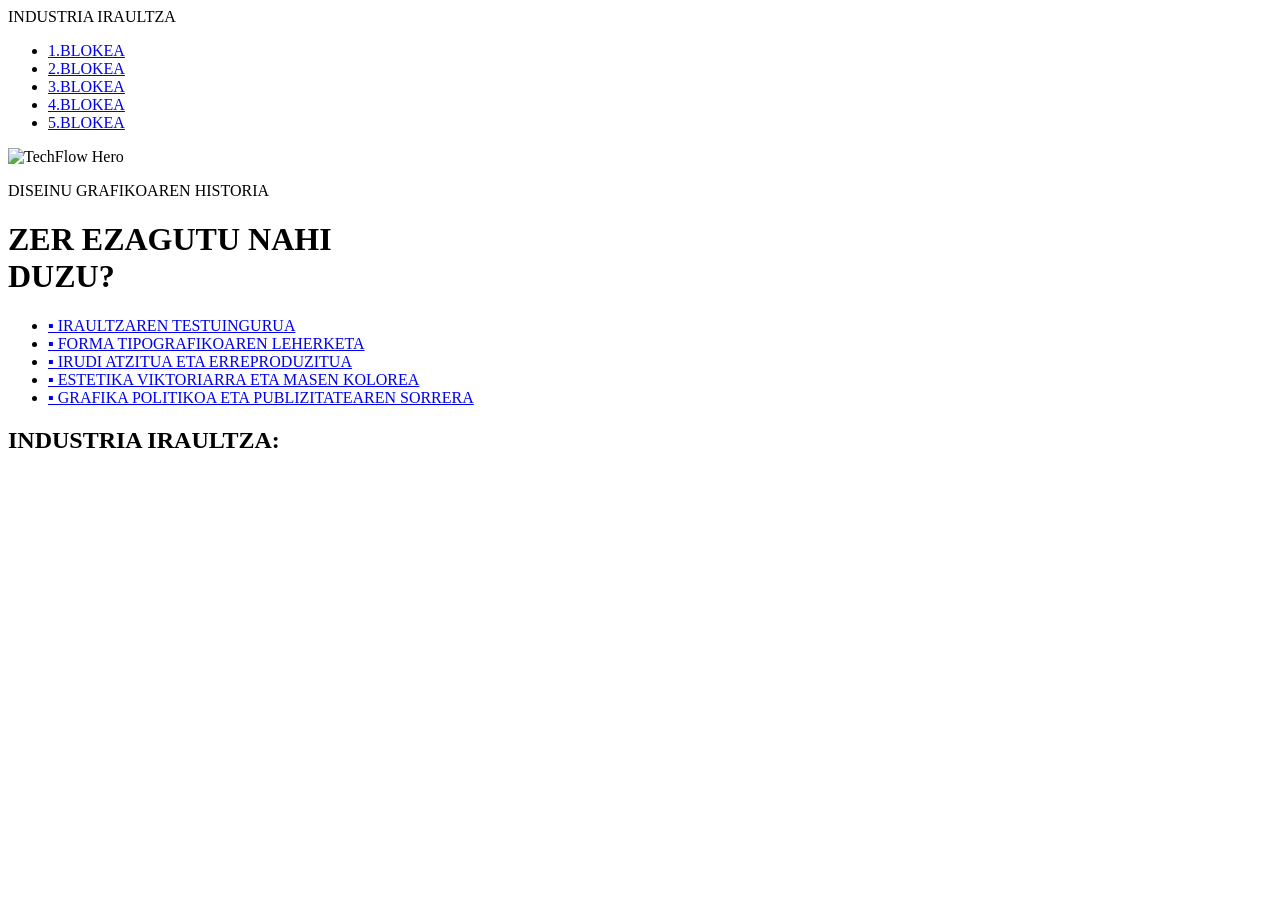
==== index.html @ e289c91a "Add files via upload" ====
<!DOCTYPE html>
<html lang="eu">
<head>
    <meta charset="UTF-8">
    <meta name="viewport" content="width=device-width, initial-scale=1.0">
    <title>Industria Iraultza</title>
    <link rel="stylesheet" href="../histo/histo.css/index.css">
    <link rel="stylesheet" href="../histo/histo.css/fonts.css">
</head>
<body> 

   <nav class="nabigazio-nagusia bfc-testuingurua">
    <div class="logoa">INDUSTRIA IRAULTZA</div>
    <ul class="menua">
        <li><a href="1blokea.html">1.BLOKEA</a></li>
        <li><a href="2blokea.html">2.BLOKEA</a></li>
        <li><a href="3blokea.html">3.BLOKEA</a></li>
        <li><a href="4blokea.html">4.BLOKEA</a></li>
        <li><a href="5blokea.html">5.BLOKEA</a></li>
    </ul>
</nav>

    <header class="eduki-nagusia bfc-testuingurua">
        <div class="irudi-kutxa float-ezkerra">
            <img src="../histo/histo.img/revolucion-industrial.jpg" alt="TechFlow Hero">
        </div>
        
        <div class="testu-kutxa float-ezkerra">
            <p class="goiburua">DISEINU GRAFIKOAREN HISTORIA</p>
            <h1 class="titulua">ZER EZAGUTU NAHI <br> DUZU?</h1>
            
            
       <nav class="nabigazio-nagusia">
    <ul class="bigarren-nav">
        <li><a href="1blokea.html">▪ IRAULTZAREN TESTUINGURUA</a></li>
        <li><a href="2blokea.html">▪ FORMA TIPOGRAFIKOAREN LEHERKETA</a></li>
        <li><a href="3blokea.html">▪ IRUDI ATZITUA ETA ERREPRODUZITUA</a></li>
        <li><a href="4blokea.html">▪ ESTETIKA VIKTORIARRA ETA MASEN KOLOREA</a></li>
        <li><a href="5blokea.html">▪ GRAFIKA POLITIKOA ETA PUBLIZITATEAREN SORRERA</a></li>
    </ul>
</nav>
    </header>

<section class="bideo-atala bfc-testuingurua">
    <h2 class="atala-titulua">INDUSTRIA IRAULTZA:</h2>
    <div class="bideo-edukiontzia">
        <iframe 
            width="100%" 
            height="100%" 
            src="https://www.youtube.com/embed/YFFKGHUT_L0" 
            title="Historia del Diseño Gráfico - La Revolución Industrial" 
            frameborder="0" 
            allow="accelerometer; autoplay; clipboard-write; encrypted-media; gyroscope; picture-in-picture; web-share" 
            referrerpolicy="strict-origin-when-cross-origin" 
            allowfullscreen>
        </iframe>
    </div>
</section>

</body>
</html>
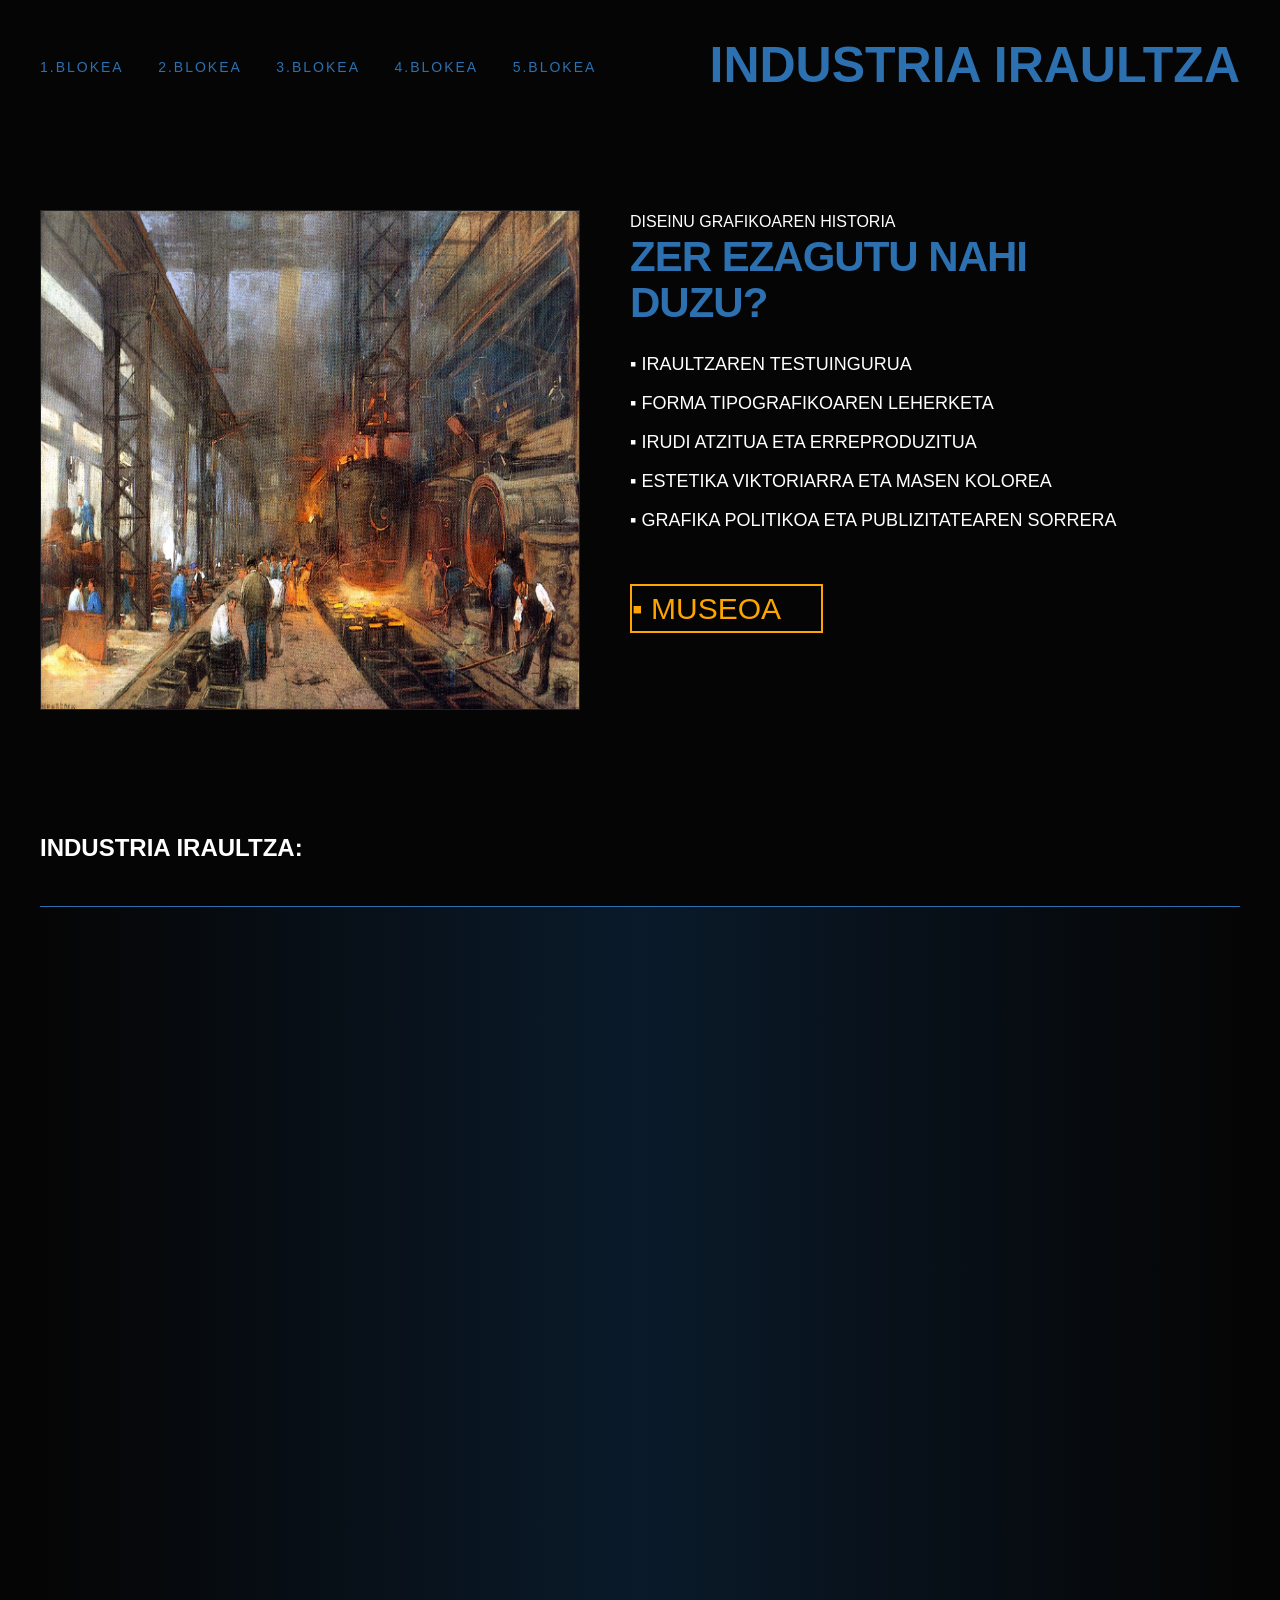
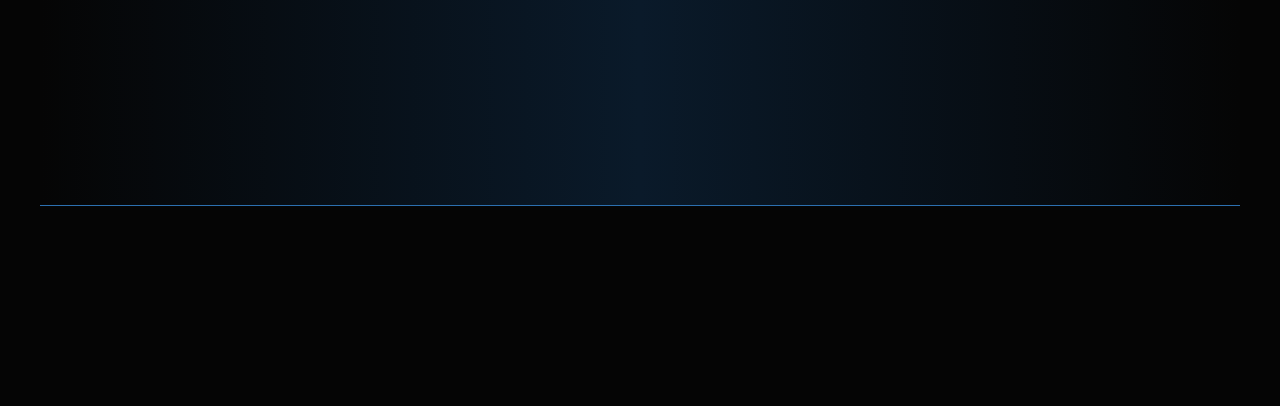
==== commit 245ddb1c: "Add files via upload" ====
--- a/index.html
+++ b/index.html
@@ -4,8 +4,8 @@
     <meta charset="UTF-8">
     <meta name="viewport" content="width=device-width, initial-scale=1.0">
     <title>Industria Iraultza</title>
-    <link rel="stylesheet" href="../histo/histo.css/index.css">
-    <link rel="stylesheet" href="../histo/histo.css/fonts.css">
+    <link rel="stylesheet" href="./css/index.css">
+    <link rel="stylesheet" href="./css/fonts.css">
 </head>
 <body> 
 
@@ -22,7 +22,7 @@
 
     <header class="eduki-nagusia bfc-testuingurua">
         <div class="irudi-kutxa float-ezkerra">
-            <img src="../histo/histo.img/revolucion-industrial.jpg" alt="TechFlow Hero">
+            <img src="./img/revolucion-industrial.jpg" alt="TechFlow Hero">
         </div>
         
         <div class="testu-kutxa float-ezkerra">
@@ -37,6 +37,7 @@
         <li><a href="3blokea.html">▪ IRUDI ATZITUA ETA ERREPRODUZITUA</a></li>
         <li><a href="4blokea.html">▪ ESTETIKA VIKTORIARRA ETA MASEN KOLOREA</a></li>
         <li><a href="5blokea.html">▪ GRAFIKA POLITIKOA ETA PUBLIZITATEAREN SORRERA</a></li>
+         <li><a id="museoa" href="museoa.html">▪ MUSEOA</a></li>
     </ul>
 </nav>
     </header>
--- a/css/index.css
+++ b/css/index.css
@@ -0,0 +1,186 @@
+/* 1. ALDAGAIAK (CSS Variables) */
+:root {
+    --atzealde-kolorea: #050505; 
+    --akzentu-kolorea: #2c70b0;   /* Urdin elektrikoa */
+    --testu-kolorea: #ffffff;
+    --serif-font: "panchang", sans-serif;
+    --sans-font: "montserrat", sans-serif;
+    --tartea: 40px;
+}
+
+/* Reset estiloak */
+* {
+    box-sizing: border-box;
+    margin: 0;
+    padding: 0;
+}
+
+body {
+    background-color: var(--atzealde-kolorea);
+    color: var(--testu-kolorea);
+    font-family: var(--serif-font);
+    padding: var(--tartea);
+    line-height: 1.5;
+    scroll-behavior: smooth;
+}
+
+/* 2. BFC (Block Formatting Context) */
+.bfc-testuingurua {
+    display: flow-root; 
+    margin-bottom: 120px; /* Tarte zabalagoa atalen artean */
+    width: 100%;
+}
+
+/* 3. FLOATS (Posizionamendua) */
+.float-ezkerra {
+    float: left;
+}
+
+/* Nabigazio Nagusia */
+.nabigazio-nagusia .logoa {
+    float: right;
+    font-size: 50px;
+    font-weight: bold;
+    color: var(--akzentu-kolorea);
+    line-height: 1;
+}
+
+.menua {
+    list-style: none;
+    margin-top: 15px;
+}
+
+.menua li {
+    display: inline-block;
+    margin-right: 30px;
+    font-size: 14px;
+    letter-spacing: 2px;
+    font-family: var(--sans-font);
+}
+
+.menua a {
+    color: var(--akzentu-kolorea);
+    text-decoration: none;
+    transition: 0.3s ease;
+}
+
+.menua a:hover {
+    color: white;
+    text-shadow: 0 0 10px var(--akzentu-kolorea);
+}
+
+/* Eduki Blokeak */
+.irudi-kutxa {
+    width: 45%;
+    height: 500px;
+    background-color: #111;
+    overflow: hidden;
+    border: 1px solid #222;
+}
+
+.testu-kutxa {
+    width: 50%;
+    padding-left: 50px;
+}
+
+.titulua {
+    font-size: 42px;
+    color: var(--akzentu-kolorea);
+    text-transform: uppercase;
+    margin-bottom: 25px;
+    line-height: 1.1;
+    letter-spacing: -1px;
+}
+
+/* Bigarren Nabigazioa (Gizarte eragina atala) */
+.bigarren-nav {
+    list-style: none;
+    margin-top: 20px;
+    font-family: var(--sans-font);
+}
+
+.bigarren-nav li a {
+    color: var(--testu-kolorea);
+    text-decoration: none;
+    font-size: 18px;
+    display: block;
+    margin-bottom: 12px;
+    transition: all 0.4s cubic-bezier(0.175, 0.885, 0.32, 1.275);
+    border-left: 0px solid var(--akzentu-kolorea);
+}
+
+.bigarren-nav a:hover {
+    color: #0088ff;
+    padding-left: 20px;
+    border-left: 4px solid var(--akzentu-kolorea);
+}
+.irudi-kutxa img{
+    width: 100%;
+    height: 100%;
+}
+/* Haustura Atala (Grid banaketa) */
+.produktu-kutxa {
+    border: 1px solid #333;
+    padding: var(--tartea);
+    background: #080808;
+    transition: border-color 0.3s ease;
+}
+#museoa{
+    color:orange;
+    font-size: 30px;
+    font-family: "panchang", sans-serif;
+    margin-top: 50px;
+    border:solid orange 2px;
+    width: 35%;
+   
+}
+.produktu-kutxa:hover {
+    border-color: var(--akzentu-kolorea);
+}
+
+/* Irudi klasikoak */
+.produktu-irudia {
+    background-image: url('../histo.img/egurezko.tipoak.png'); /* Ziurtatu bidea zuzena dela */
+    background-color: #111;
+}
+
+.produktu-irudia2 {
+    background-image: url('../histo.img/Susse_Frères_Daguerreotype_camera_1839.jpg');
+    background-color: #111;
+    background-size: cover;
+    background-position: center;
+}
+
+/* Banner Interaktiboa */
+.bideo-edukiontzia {
+    width: 100%;
+    height: 900px;
+    background: linear-gradient(90deg, #050505 0%, #0a1a2a 50%, #050505 100%);
+    border-top: 1px solid var(--akzentu-kolorea);
+    border-bottom: 1px solid var(--akzentu-kolorea);
+    display: flex;
+    align-items: center;
+    justify-content: center;
+    margin: 40px 0;
+}
+
+/* Responsive */
+@media (max-width: 900px) {
+    .irudi-kutxa, .testu-kutxa {
+        float: none;
+        width: 100%;
+        padding-left: 0;
+        height: auto;
+    }
+    
+    .irudi-kutxa {
+        height: 300px;
+        margin-bottom: 30px;
+    }
+
+    /* Grid-a zutabe bakarrean jarri mugikorretan */
+    div[style*="display: grid"] {
+        grid-template-columns: 1fr !important;
+        gap: 20px !important;
+    }
+}
--- a/css/fonts.css
+++ b/css/fonts.css
@@ -0,0 +1,4 @@
+@font-face {
+    font-family: izenburuak;
+    src: url(../fonts/Iroulegu.ttf);
+}
